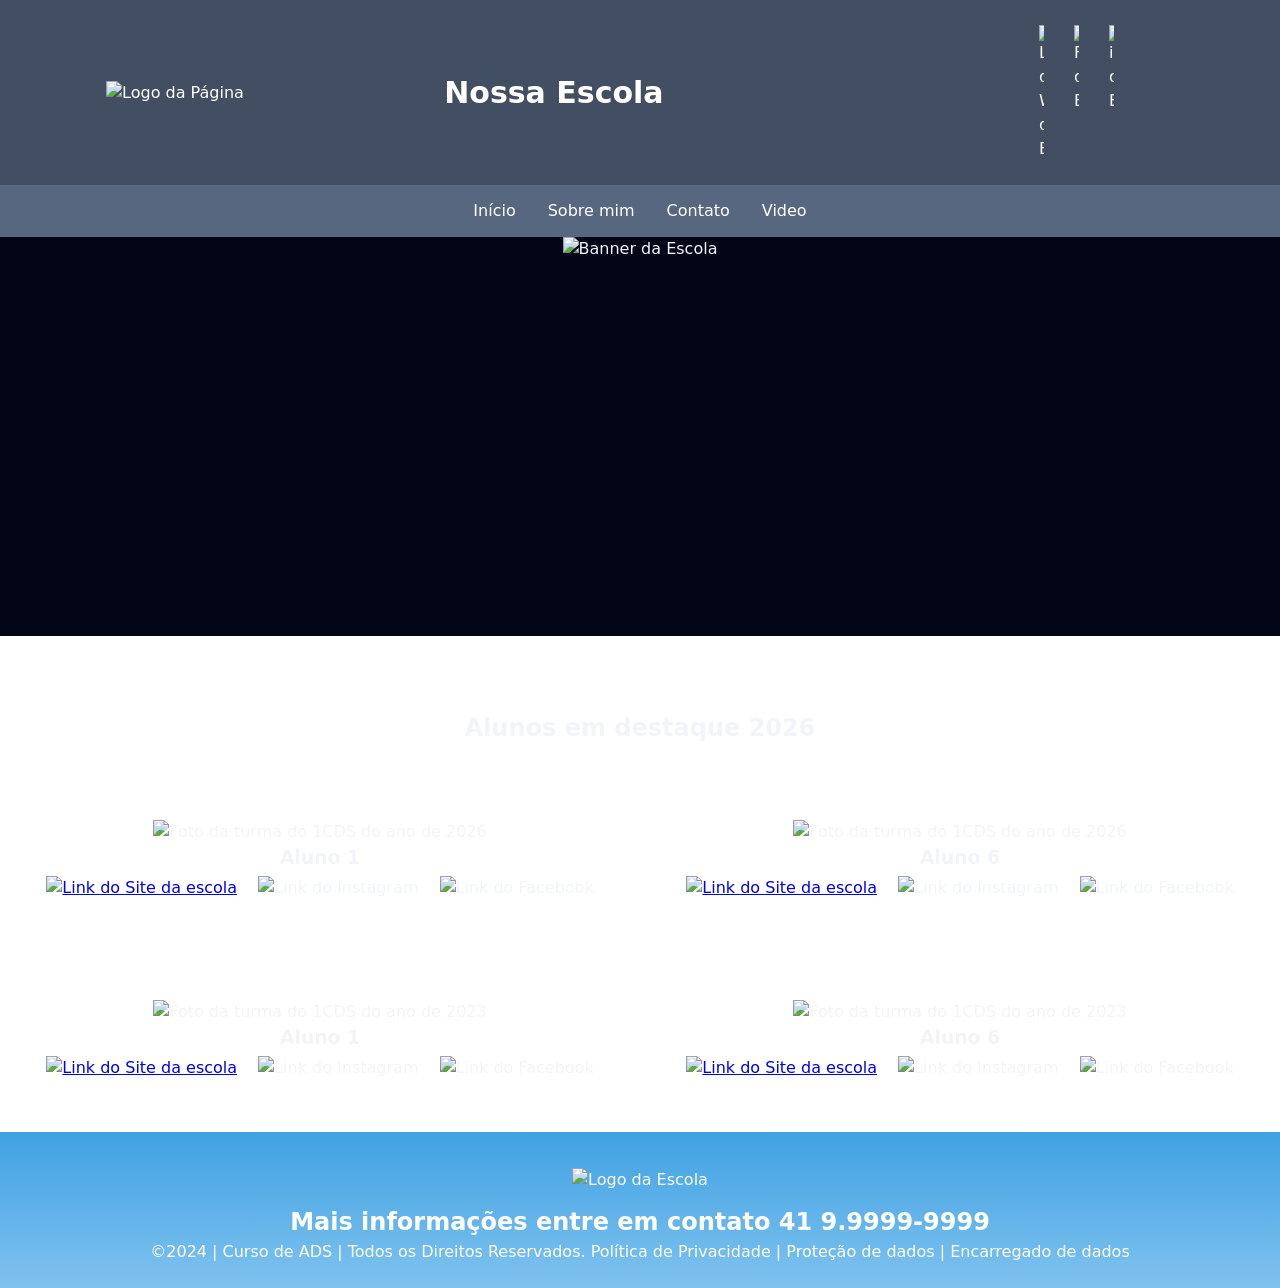
==== index.html @ 48806d90 "." ====
<!DOCTYPE html>
<html lang="pt-br">
<head>
<meta charset="UTF-8">
<meta name="viewport" content="width=device-width, initial-scale=1.0">
<title>Home | Nossa Escola</title>
<link rel="stylesheet" href="style.css">
</head>
<body>
<!--header é a parte do cabeçalho do site, é o topo da página-->
<header class="cabecalho-itens">
<img class="cabecalho_imagem" src="logo_page.png" alt="Logo da Página">
<h1 class="titulo_site">Nossa Escola</h1>
<div class="sociais">
<img class="sociais" src="whatsapp.png" alt="Logo do Whats da Escola">
<img class="sociais" src="facebook.png" alt="Facebook da Escola">
<img class="sociais" src="instagram.png" alt="instagram da Escola">
</div>
</header>

<ul>
  <li><a href="inicio.html">Início</a></li>
  <li><a href="sobremim.html">Sobre mim</a></li>
  <li><a href="contato.html">Contato</a></li>
  <li><a href="video.html">Video</a></li>
</ul>

<!--Seção banner 1 é a parte do paragrafo 1 da página-->
<section class="banner1">
<img class="escola-image" src="banner.png" alt="Banner da Escola">
</section>

<section class="video-escola">
    <iframe width="560" height="315" src="https://www.youtube.com/embed/zv5TlEmaPUI?si=-6LcoN4qK8yr5Gso" title="YouTube video player" frameborder="0" allow="accelerometer; autoplay; clipboard-write; encrypted-media; gyroscope; picture-in-picture; web-share" referrerpolicy="strict-origin-when-cross-origin" allowfullscreen></iframe>
</section>

<!--Seção estudantes é a parte do paragrafo 2 da página -- "Meninos"-->
<!--altere em "src="estudante_menino_1.png" para src"nome da imagem do menino em todos abaixo-->
<!--altere em "src="site_school.png" para src"nome da logo em todos abaixo-->
<!--para aumentar os alunos copie a div no edidor que corresponda desde a foto até os icones abaixo - dúvidas chame o professor-->
<section class="estudante">
<h1 class="estudante_titulo">Alunos em destaque 2026</h1>
<p> </p>
<div class="estudantes_todos">
<div class="estudante-div">
<img class="estudante-imagem" src="estudante_menino_1.png" alt="Foto da turma do 1CDS do ano de 2026">
<h3 class="estudante-nome">Aluno 1</h3>
<a href="https://cursos.alura.com.br/dashboard">
<p> </p>
<img class="estudante-icone" src="site_school.png" alt="Link do Site da escola"></a>
<img class="estudante-icone" src="instagram.png" alt="Link do Instagram">
<img class="estudante-icone" src="facebook.png" alt="Link do Facebook">
</div>

<div class="estudante-div">
<img class="estudante-imagem" src="estudante_menino_1.png" alt="Foto da turma do 1CDS do ano de 2026">
<h3 class="estudante-nome">Aluno 6</h3>
<a href="https://cursos.alura.com.br/dashboard">
<p> </p>
<img class="estudante-icone" src="site_school.png" alt="Link do Site da escola"></a>
<img class="estudante-icone" src="instagram.png" alt="Link do Instagram">
<img class="estudante-icone" src="facebook.png" alt="Link do Facebook">
</div>
</div>
</section>

<!--Seção estudantes é a parte do paragrafo 3 da página -- "Meninas"-->
<!--altere em "src="estudante_menina_1.png" para src"nome da imagem do menina em todas abaixo-->
<!--altere em "src="site_school.png" para src"nome da logo em todos abaixo-->
<section class="estudante">
<div class="estudantes_todos">
<div class="estudante-div">
<img class="estudante-imagem" src="estudante_menina_1.png" alt="Foto da turma do 1CDS do ano de 2023">
<h3 class="estudante-nome">Aluno 1</h3>
<a href="https://cursos.alura.com.br/dashboard">
<p> </p>
<img class="estudante-icone" src="site_school.png" alt="Link do Site da escola"></a>
<img class="estudante-icone" src="instagram.png" alt="Link do Instagram">
<img class="estudante-icone" src="facebook.png" alt="Link do Facebook">
</div>

<div class="estudante-div">
<img class="estudante-imagem" src="estudante_menina_1.png" alt="Foto da turma do 1CDS do ano de 2023">
<h3 class="estudante-nome">Aluno 6</h3>
<a href="https://cursos.alura.com.br/dashboard">
<p> </p>
<img class="estudante-icone" src="site_school.png" alt="Link do Site da escola"></a>
<img class="estudante-icone" src="instagram.png" alt="Link do Instagram">
<img class="estudante-icone" src="facebook.png" alt="Link do Facebook">
</div>
</div>
</section>

<!--Seção rodapé é a parte final da paragrafo 3 da página-->
<footer class="escola">
<img class="logo_rodape" src="logo_nossa_escola.png" alt="Logo da Escola">
<h2 class="escola-título">Mais informações entre em contato<a class="link" href="https://wa.me/5541999999999"> 41 9.9999-9999 </a></h2>
<p></p>
<p>©2024 | Curso de ADS | Todos os Direitos Reservados.
Política de Privacidade | Proteção de dados | Encarregado de dados</p>
<p> </p>
</footer>
</body>
</html>
---- style.css ----
* {
    margin: 0;
    padding: 0;
    box-sizing: border-box;
}

body {
    font-family: "Poppins", sans-serif;
}

header {
    background-color: #424e61;
    color: white;
    width: 100%;
    padding: 20px;
}

.cabecalho-itens {
    max-width: 2980px;
    margin: 0 auto;
    display: flex;
    align-items: center;
    justify-content: center;
}

.cabecalho-imagem {
    width: 200px;
    height: auto;
    display: flex;
    justify-content: flex-start;
    align-items: center;
}

.titulo_site {
    padding: 50px;
    text-align: center;
    width: 50%;
    font-size: 30px;
}

.sociais {
    display: flex;
    justify-content: flex-end;
    width: 25%;
    padding-right: 30px;
}

.sociais img {
    width: 35px;
    height: auto;
}

.banner1 {
    display: flex;
    justify-content: center;
}

.escola-image {
    max-width: 100%;
    height: auto;
}

.neymar-secao {
    background: #fff;
}

.titulo-sobre {
    font-size: clamp(28px, 4vw, 45px);
    font-weight: 800;
    text-align: center;
    color: var(--azul-escuro);
    margin-bottom: 10px;
}

.container-video {
    width: 100%;
    max-width: 900px;
    aspect-ratio: 16 / 9;
    margin: auto;
    border-radius: 16px;
    overflow: hidden;
    background: #111;
    box-shadow: 0 15px 35px rgba(0, 0, 0, 0.15);
}

.neymar-video {
    width: 100%;
    height: 100%;
    border: none;
}

.estudante_titulo {
    padding: 50px;
    text-align: center;
}

.estudante-nome {
    text-align: center;
}

.estudante-imagem {
    width: 120px;
}

.estudante-icone {
    width: 38px;
    padding: 4px 8px;
}

.estudante {
    background-color: #ffffff; 
    padding: 24px 0;
}

.estudante-div {
    text-align: center;
    padding: 24px 0;
}

.estudantes_todos {
    display: flex;
    justify-content: space-around;
}

.escola {
    background-image: linear-gradient(#40A2E3, #7FC2EF);
    color: white;
    display: block;
    justify-content: center;
    padding: 24px 0;
    text-align: center;
}

.escola-titulo {
    padding: 50px;
    text-align: center;
}

.logo_rodape {
    height: 80px;
    padding: 12px 0;
}

.link {
    color: #ffffff;
    text-decoration: none;
}

ul {
    list-style-type: none;
    margin: 0;
    padding: 0;
    background-color: #576780;
    display: flex;
    justify-content: center;
}

ul li a {
    display: block;
    color: white;
    text-align: center;
    padding: 14px 16px;
    text-decoration: none;
}

ul li a:hover {
    background-color: #111111;
}

.video-escola {
    display: flex;
    justify-content: center;
    padding: 30px 20px;
}













/* ============================================================
 NEBULA DEFENDER — style.css
   ============================================================ */
:root {
  --bg: #020617;
  --panel: rgba(15, 23, 42, 0.6);
  --border: #1e293b;
  --border-hover: #64748b;
  --text: #f1f5f9;
  --muted: #94a3b8;
  --dim: #64748b;
  --sky: #38bdf8;
  --violet: #c4b5fd;
  --gold: #fde047;
  --green: #34d399;
  --amber: #fcd34d;
  --rose: #fb7185;
  --mono: ui-monospace, SFMono-Regular, Menlo, Consolas, monospace;
  --sans: system-ui, -apple-system, "Segoe UI", Roboto, sans-serif;
}
* {
  box-sizing: border-box;
}
html,
body {
  margin: 0;
  padding: 0;
}
body {
  min-height: 100vh;
  background: var(--bg);
  color: var(--text);
  font-family: var(--sans);
  line-height: 1.5;
  -webkit-font-smoothing: antialiased;
}
code,
kbd {
  font-family: var(--mono);
}
code {
  color: #fef08a;
}
/* ---------- fundo ---------- */
.bg-glow {
  position: fixed;
  inset: 0;
  pointer-events: none;
  background:
    radial-gradient(ellipse at top, rgba(99, 102, 241, 0.18), transparent 55%),
    radial-gradient(ellipse at bottom right, rgba(219, 39, 119, 0.12), transparent 55%);
  z-index: 0;
}
.topbar,
.layout,
.footer {
  position: relative;
  z-index: 1;
}
/* ---------- topo ---------- */
.topbar {
  border-bottom: 1px solid rgba(30, 41, 59, 0.8);
}
.topbar,
.layout {
  max-width: 1152px;
  margin: 0 auto;
  padding: 16px 24px;
}
.topbar {
  display: flex;
  align-items: center;
  justify-content: space-between;
  gap: 16px;
}
.brand {
  display: flex;
  align-items: center;
  gap: 12px;
}
.brand h1 {
  margin: 0;
  font-size: 18px;
  font-weight: 700;
  letter-spacing: -0.01em;
}
.brand p {
  margin: 0;
  font-size: 12px;
  color: var(--muted);
}
.logo {
  display: grid;
  place-items: center;
  width: 40px;
  height: 40px;
  border-radius: 12px;
  background: linear-gradient(135deg, #38bdf8, #7c3aed);
  box-shadow: 0 10px 25px rgba(139, 92, 246, 0.3);
  color: #fff;
}
.logo svg {
  width: 24px;
  height: 24px;
}
.actions {
  display: flex;
  gap: 8px;
}
/* ---------- botões ---------- */
.btn {
  appearance: none;
  border: 1px solid #334155;
  background: #0f172a;
  color: #cbd5e1;
  font: 600 12px var(--sans);
  padding: 6px 12px;
  border-radius: 6px;
  cursor: pointer;
  transition:
    border-color 0.15s,
    color 0.15s,
    filter 0.15s;
}
.btn:hover:not(:disabled) {
  border-color: var(--border-hover);
  color: #fff;
}
.btn:disabled {
  opacity: 0.4;
  cursor: not-allowed;
}
.btn-primary {
  border: none;
  background: linear-gradient(90deg, #0ea5e9, #7c3aed);
  color: #fff;
  font-weight: 700;
  padding: 7px 18px;
  box-shadow: 0 10px 25px rgba(124, 58, 237, 0.3);
}
.btn-primary:hover:not(:disabled) {
  filter: brightness(1.1);
}
.btn-primary.hidden {
  visibility: hidden;
}
/* ---------- layout ---------- */
.layout {
  display: grid;
  gap: 24px;
  padding-top: 24px;
  padding-bottom: 24px;
}
@media (min-width: 1024px) {
  .layout {
    grid-template-columns: auto 1fr;
  }
}
/* ---------- palco do jogo ---------- */
.stage {
  display: flex;
  flex-direction: column;
  align-items: center;
  gap: 12px;
}
.frame {
  padding: 8px;
  border-radius: 16px;
  border: 1px solid var(--border);
  background: var(--panel);
  box-shadow: 0 25px 50px -12px rgba(30, 27, 75, 0.6);
}
#game {
  display: block;
  width: 100%;
  max-width: 480px;
  height: auto;
  aspect-ratio: 480 / 720;
  border-radius: 12px;
  touch-action: none;
  outline: none;
  cursor: crosshair;
}
@media (min-width: 1024px) {
  #game {
    width: auto;
    height: min(80vh, 720px);
  }
}
.stage-bar {
  width: 100%;
  max-width: 480px;
  display: flex;
  align-items: center;
  justify-content: space-between;
  font-size: 12px;
  color: var(--muted);
}
.status {
  color: var(--text);
}
.status[data-state="playing"] {
  color: var(--green);
}
.status[data-state="paused"] {
  color: var(--amber);
}
.status[data-state="gameover"] {
  color: var(--rose);
}
/* ---------- painel lateral ---------- */
.side {
  display: flex;
  flex-direction: column;
  gap: 16px;
}
.stats {
  display: grid;
  grid-template-columns: repeat(2, 1fr);
  gap: 12px;
}
@media (min-width: 640px) {
  .stats {
    grid-template-columns: repeat(4, 1fr);
  }
}
.stat {
  display: flex;
  flex-direction: column;
  padding: 12px;
  border-radius: 12px;
  border: 1px solid var(--border);
  background: var(--panel);
}
.stat-label {
  font-size: 11px;
  text-transform: uppercase;
  letter-spacing: 0.08em;
  color: var(--dim);
}
.stat-value {
  margin-top: 4px;
  font: 700 20px var(--mono);
  color: #fff;
  white-space: nowrap;
  overflow: hidden;
  text-overflow: ellipsis;
}
.gold {
  color: var(--gold);
}
.violet {
  color: var(--violet);
}
.sky {
  color: var(--sky);
}
.card {
  padding: 16px;
  border-radius: 12px;
  border: 1px solid var(--border);
  background: var(--panel);
}
.card h3 {
  margin: 0 0 12px;
  font-size: 12px;
  font-weight: 600;
  text-transform: uppercase;
  letter-spacing: 0.08em;
  color: var(--muted);
}
.card ul {
  list-style: none;
  margin: 0;
  padding: 0;
  font-size: 14px;
  color: #cbd5e1;
}
.grid-2 {
  display: grid;
  gap: 8px;
}
@media (min-width: 640px) {
  .grid-2 {
    grid-template-columns: 1fr 1fr;
  }
}
kbd {
  display: inline-block;
  padding: 1px 6px;
  border-radius: 4px;
  border: 1px solid #334155;
  background: #1e293b;
  color: #e2e8f0;
  font-size: 11px;
}
.enemies li {
  display: flex;
  align-items: flex-start;
  gap: 8px;
}
.enemies i {
  flex-shrink: 0;
  width: 12px;
  height: 12px;
  margin-top: 5px;
  border-radius: 50%;
  background: var(--c);
  box-shadow: 0 0 10px var(--c);
}
.enemies b {
  color: #f1f5f9;
}
.enemies span {
  color: var(--muted);
}
.powers {
  display: flex;
  flex-wrap: wrap;
  gap: 8px;
}
.powers li {
  display: flex;
  align-items: center;
  gap: 8px;
  padding: 6px 10px;
  border-radius: 8px;
  border: 1px solid var(--border);
  background: rgba(2, 6, 23, 0.6);
}
.powers b {
  display: grid;
  place-items: center;
  width: 24px;
  height: 24px;
  border-radius: 4px;
  background: var(--c);
  color: #020617;
  font: 900 12px var(--mono);
}
.hint {
  margin: 12px 0 0;
  font-size: 12px;
  color: var(--dim);
}
/* ---------- rodapé ---------- */
.footer {
  border-top: 1px solid rgba(30, 41, 59, 0.8);
  padding: 16px;
  text-align: center;
  font-size: 12px;
  color: var(--dim);
}
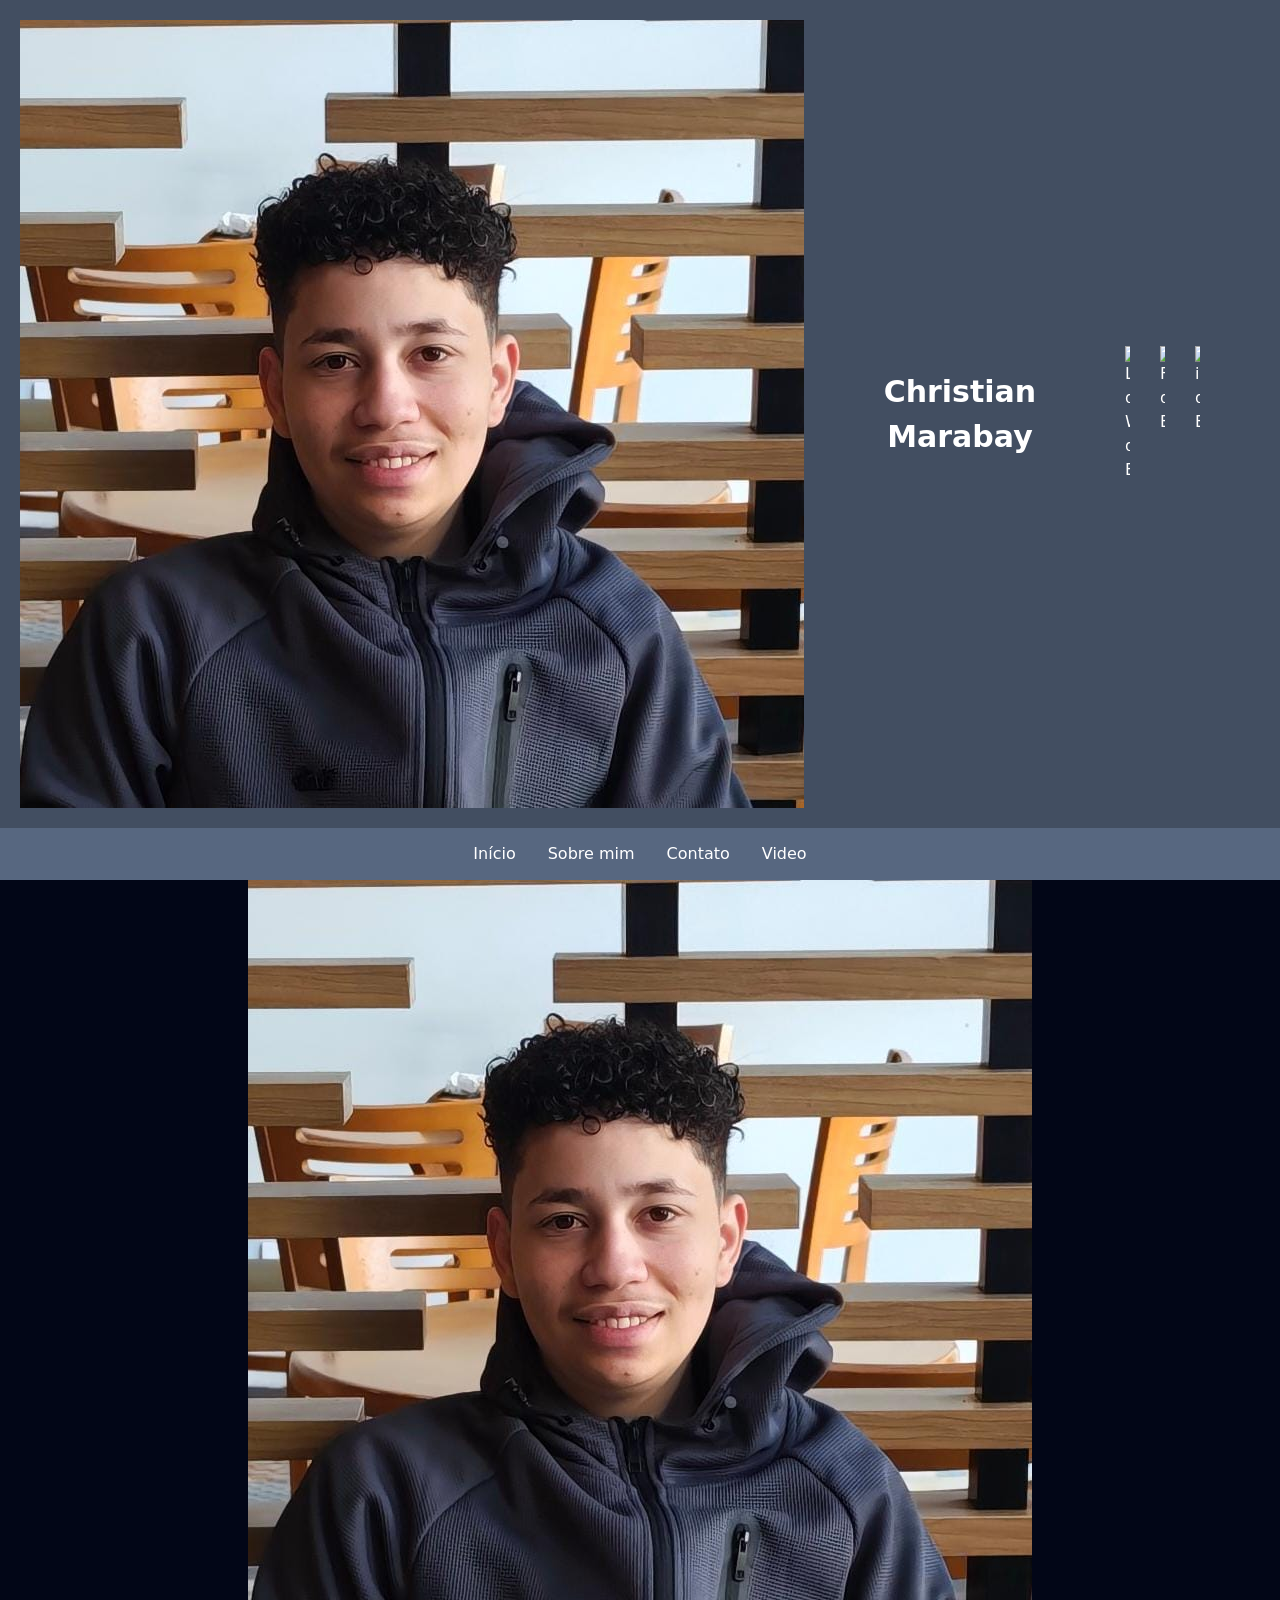
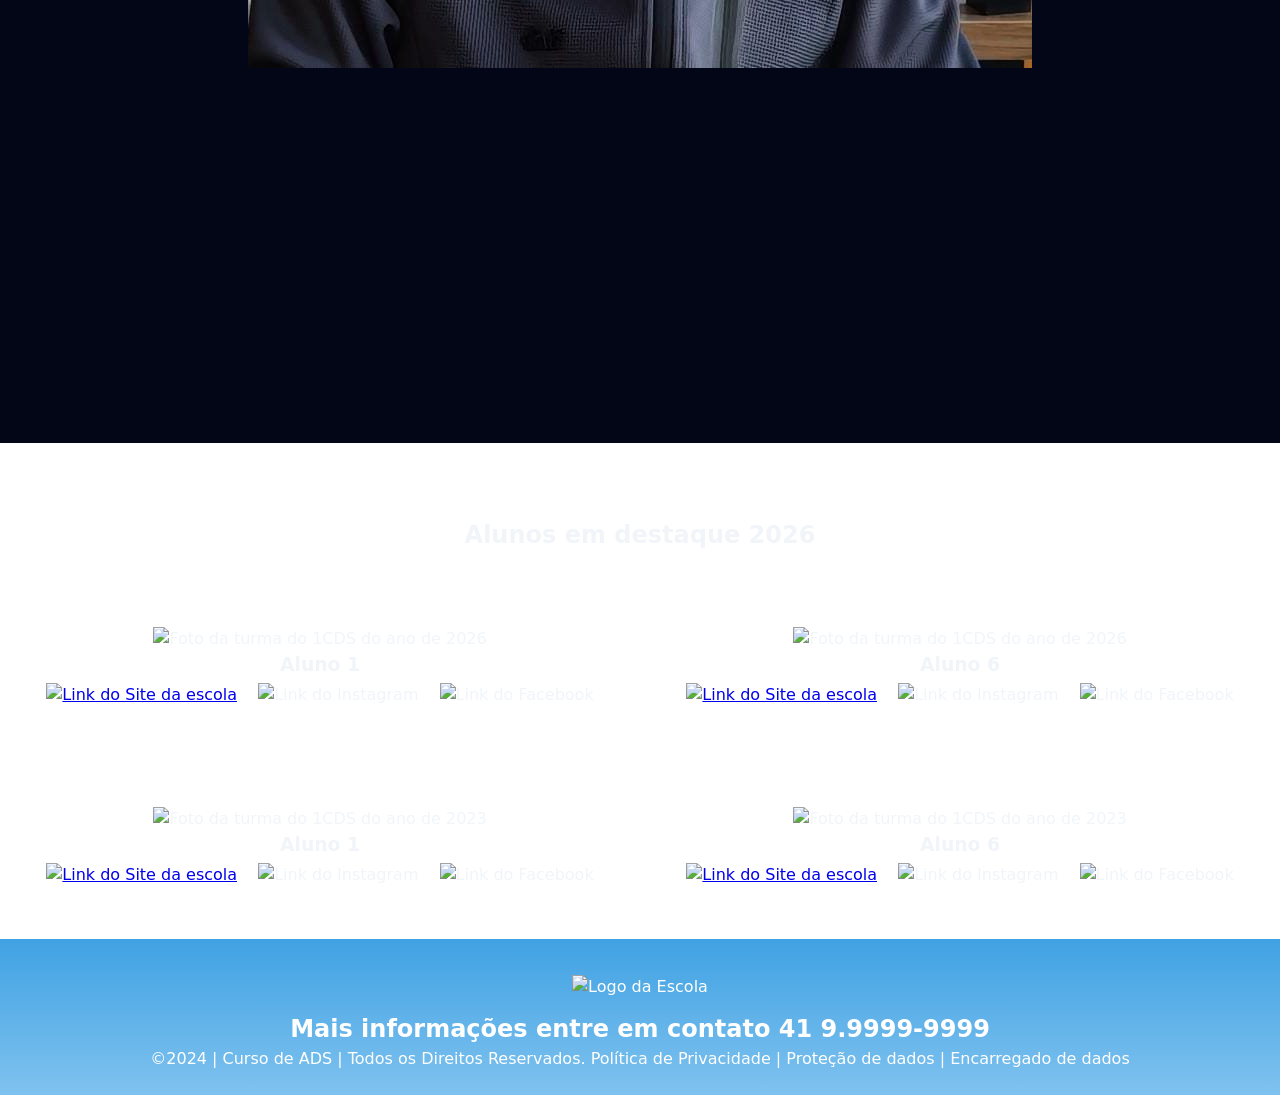
==== commit e9e3d3d0: "." ====
--- a/index.html
+++ b/index.html
@@ -3,14 +3,14 @@
 <head>
 <meta charset="UTF-8">
 <meta name="viewport" content="width=device-width, initial-scale=1.0">
-<title>Home | Nossa Escola</title>
+<title>Christian Marabay</title>
 <link rel="stylesheet" href="style.css">
 </head>
 <body>
 <!--header é a parte do cabeçalho do site, é o topo da página-->
 <header class="cabecalho-itens">
-<img class="cabecalho_imagem" src="logo_page.png" alt="Logo da Página">
-<h1 class="titulo_site">Nossa Escola</h1>
+<img class="cabecalho_imagem" src="logocris.jpg" alt="Logo da Página">
+<h1 class="titulo_site">Christian Marabay</h1>
 <div class="sociais">
 <img class="sociais" src="whatsapp.png" alt="Logo do Whats da Escola">
 <img class="sociais" src="facebook.png" alt="Facebook da Escola">
@@ -27,7 +27,7 @@
 
 <!--Seção banner 1 é a parte do paragrafo 1 da página-->
 <section class="banner1">
-<img class="escola-image" src="banner.png" alt="Banner da Escola">
+<img class="escola-image" src="logocris.jpg" alt="Banner da Escola">
 </section>
 
 <section class="video-escola">
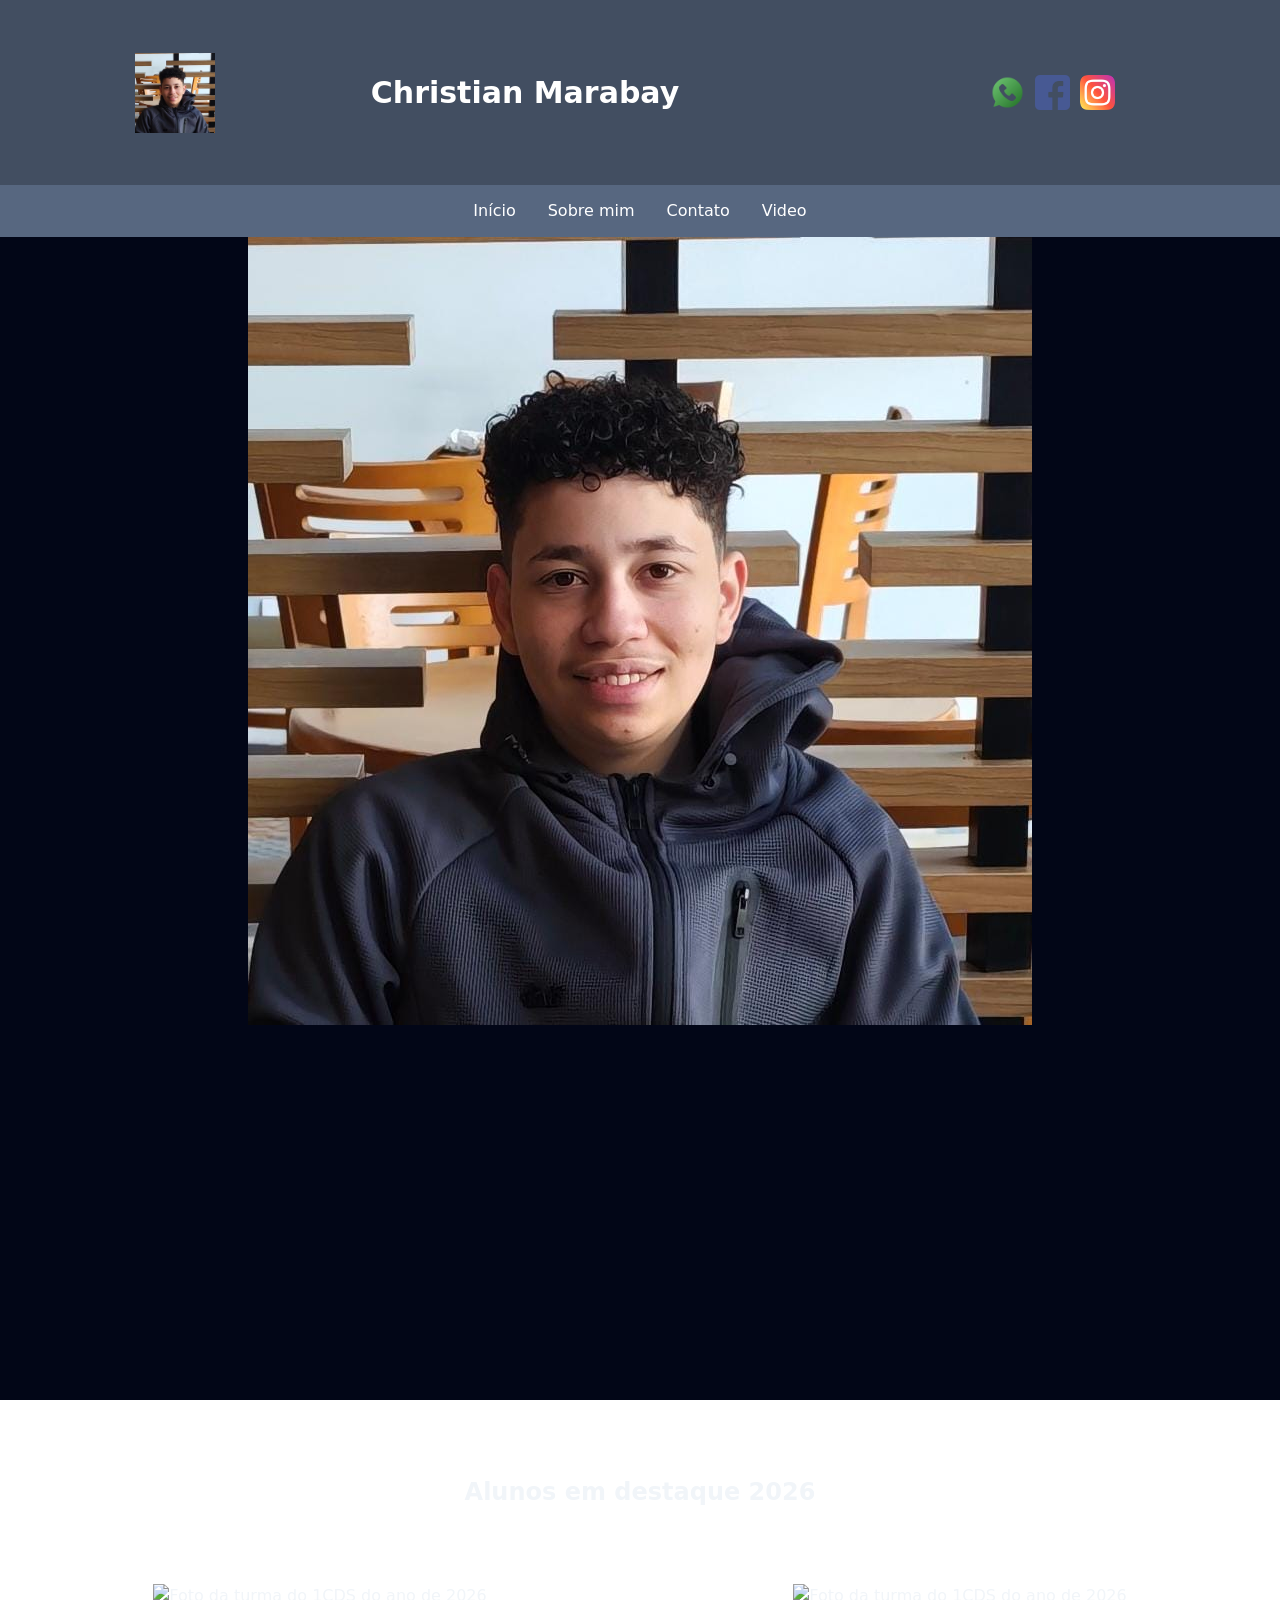
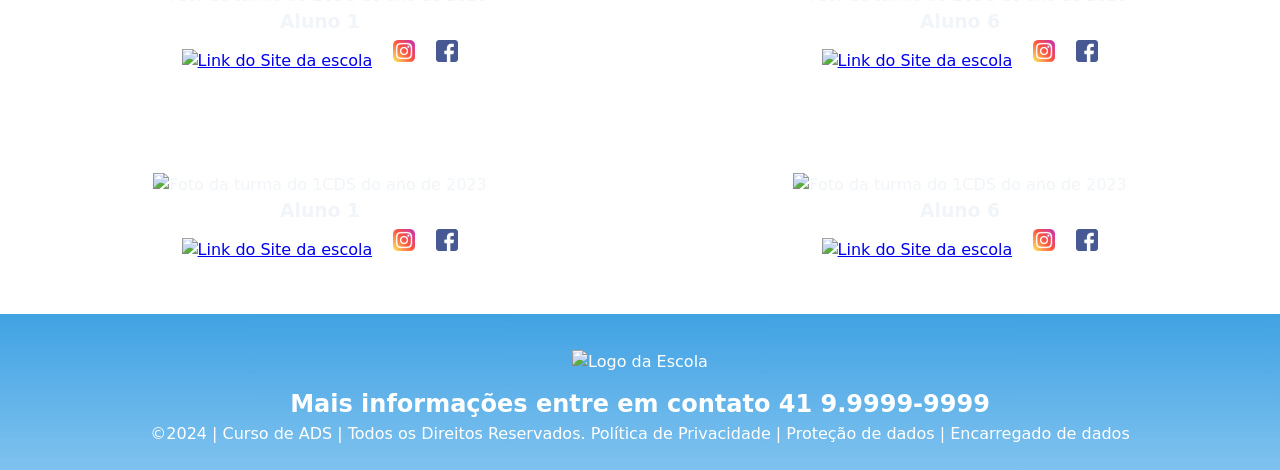
==== commit 8b9e8677: "." ====
--- a/index.html
+++ b/index.html
@@ -12,9 +12,9 @@
 <img class="cabecalho_imagem" src="logocris.jpg" alt="Logo da Página">
 <h1 class="titulo_site">Christian Marabay</h1>
 <div class="sociais">
-<img class="sociais" src="whatsapp.png" alt="Logo do Whats da Escola">
-<img class="sociais" src="facebook.png" alt="Facebook da Escola">
-<img class="sociais" src="instagram.png" alt="instagram da Escola">
+<img class="sociais-icone" src="whatsapp.png" alt="Logo do Whats da Escola">
+<img class="sociais-icone" src="facebook.png" alt="Facebook da Escola">
+<img class="sociais-icone" src="instagram.png" alt="Instagram da Escola">
 </div>
 </header>
 
--- a/style.css
+++ b/style.css
@@ -23,12 +23,11 @@
     justify-content: center;
 }
 
-.cabecalho-imagem {
-    width: 200px;
-    height: auto;
-    display: flex;
-    justify-content: flex-start;
-    align-items: center;
+.cabecalho_imagem {
+    width: 80px;
+    height: 80px;
+    object-fit: contain;
+    display: block;
 }
 
 .titulo_site {
@@ -41,6 +40,8 @@
 .sociais {
     display: flex;
     justify-content: flex-end;
+    align-items: center;
+    gap: 10px;
     width: 25%;
     padding-right: 30px;
 }
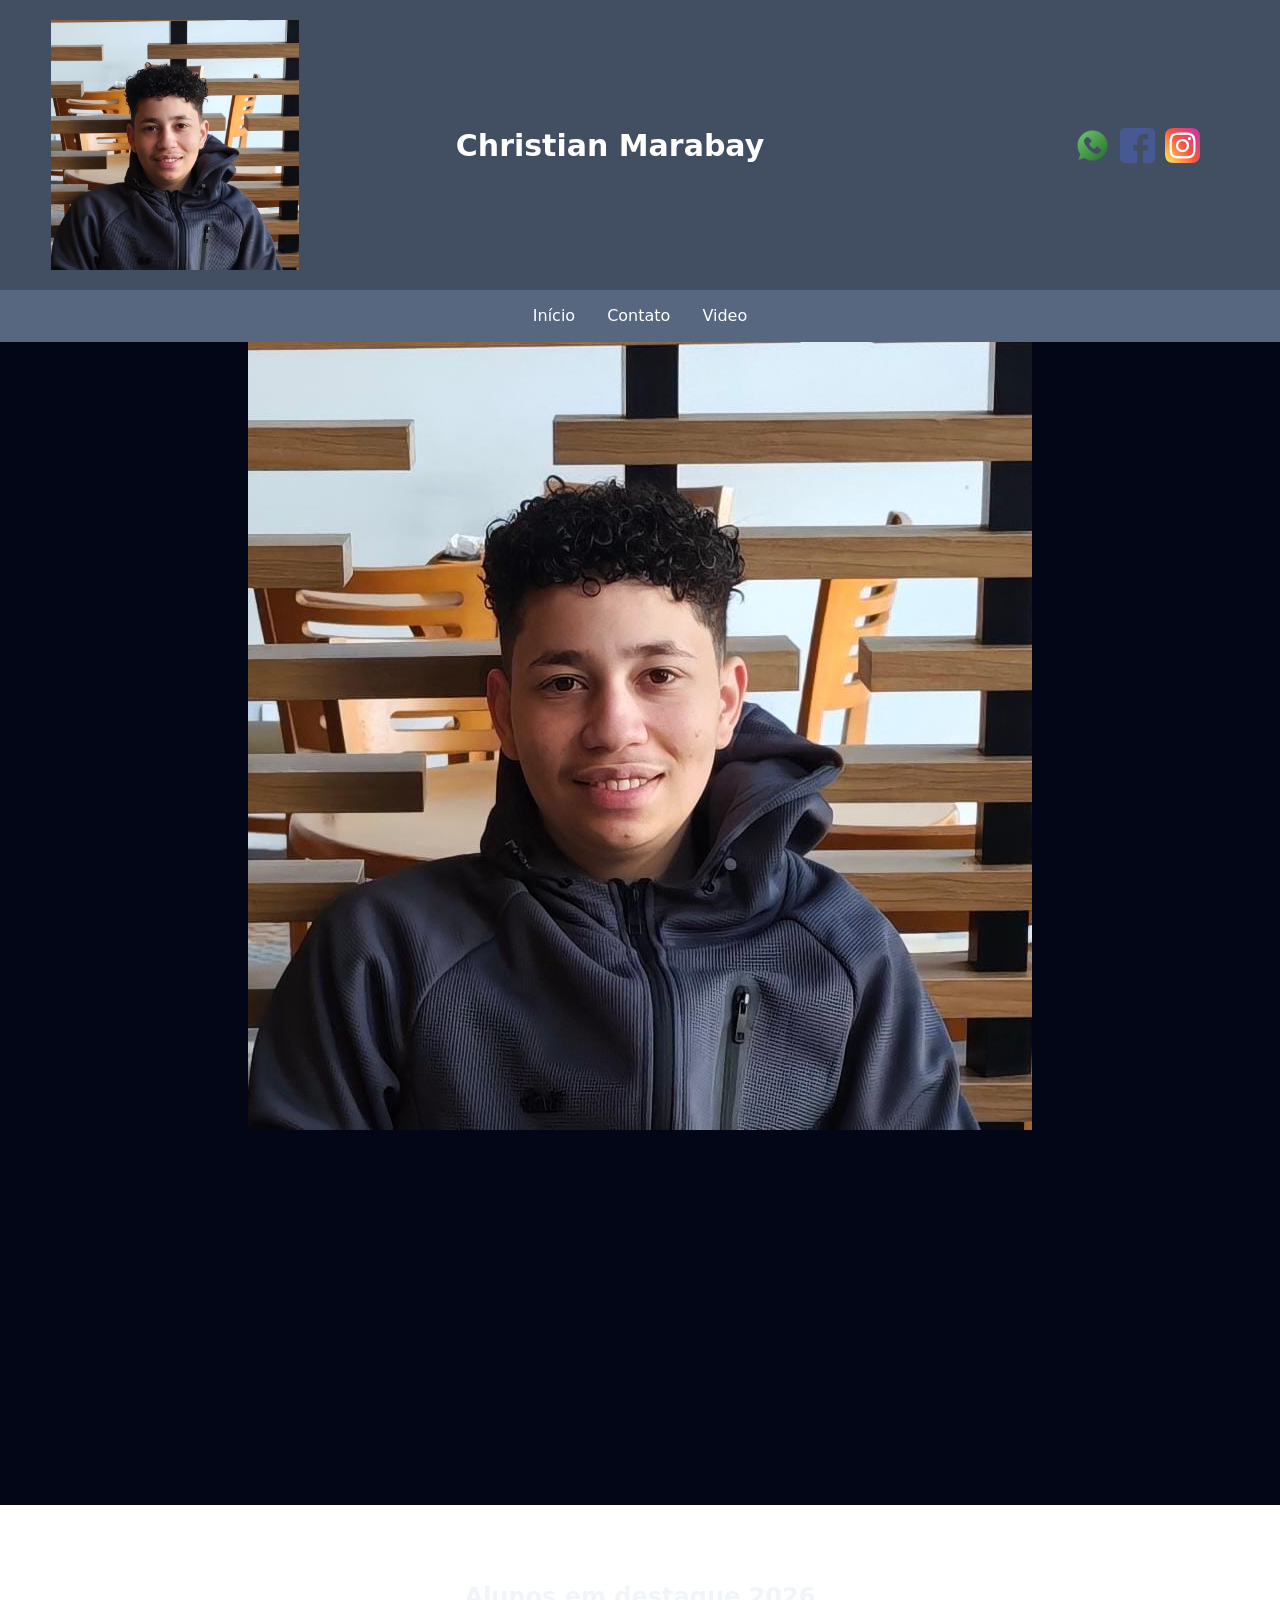
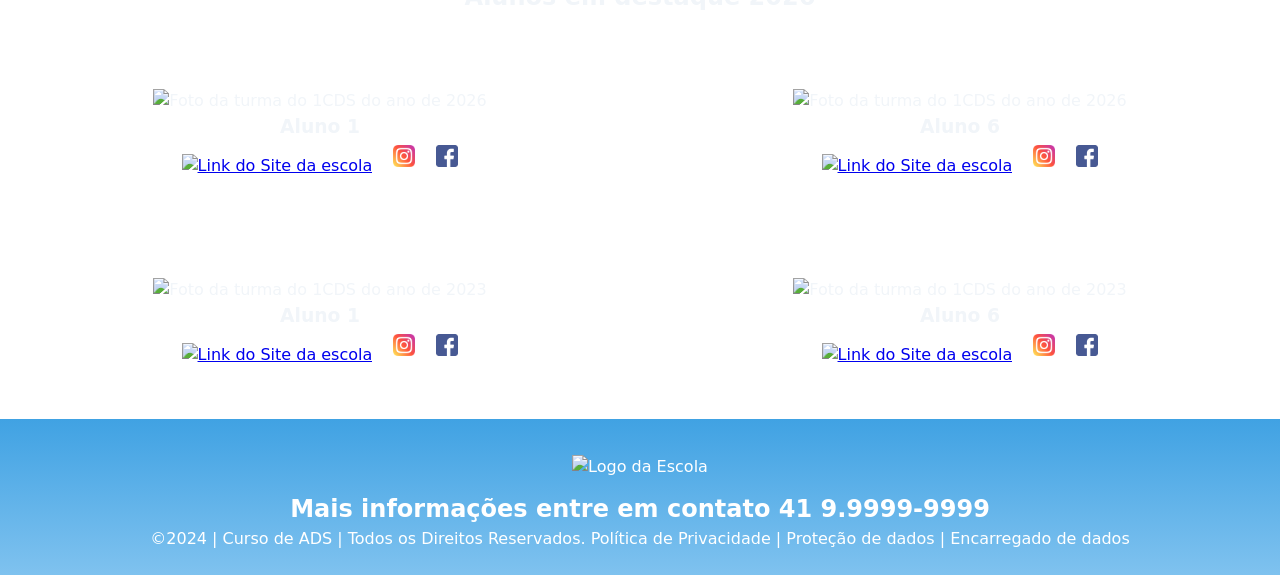
==== commit d05f8bb3: "." ====
--- a/index.html
+++ b/index.html
@@ -20,7 +20,6 @@
 
 <ul>
   <li><a href="inicio.html">Início</a></li>
-  <li><a href="sobremim.html">Sobre mim</a></li>
   <li><a href="contato.html">Contato</a></li>
   <li><a href="video.html">Video</a></li>
 </ul>
--- a/style.css
+++ b/style.css
@@ -24,8 +24,8 @@
 }
 
 .cabecalho_imagem {
-    width: 80px;
-    height: 80px;
+    width: 250px;
+    height: 250px;
     object-fit: contain;
     display: block;
 }
@@ -538,4 +538,10 @@
   text-align: center;
   font-size: 12px;
   color: var(--dim);
+}
+
+header .cabecalho_imagem {
+    width: 250px;
+    height: 250px;
+    object-fit: contain;
 }
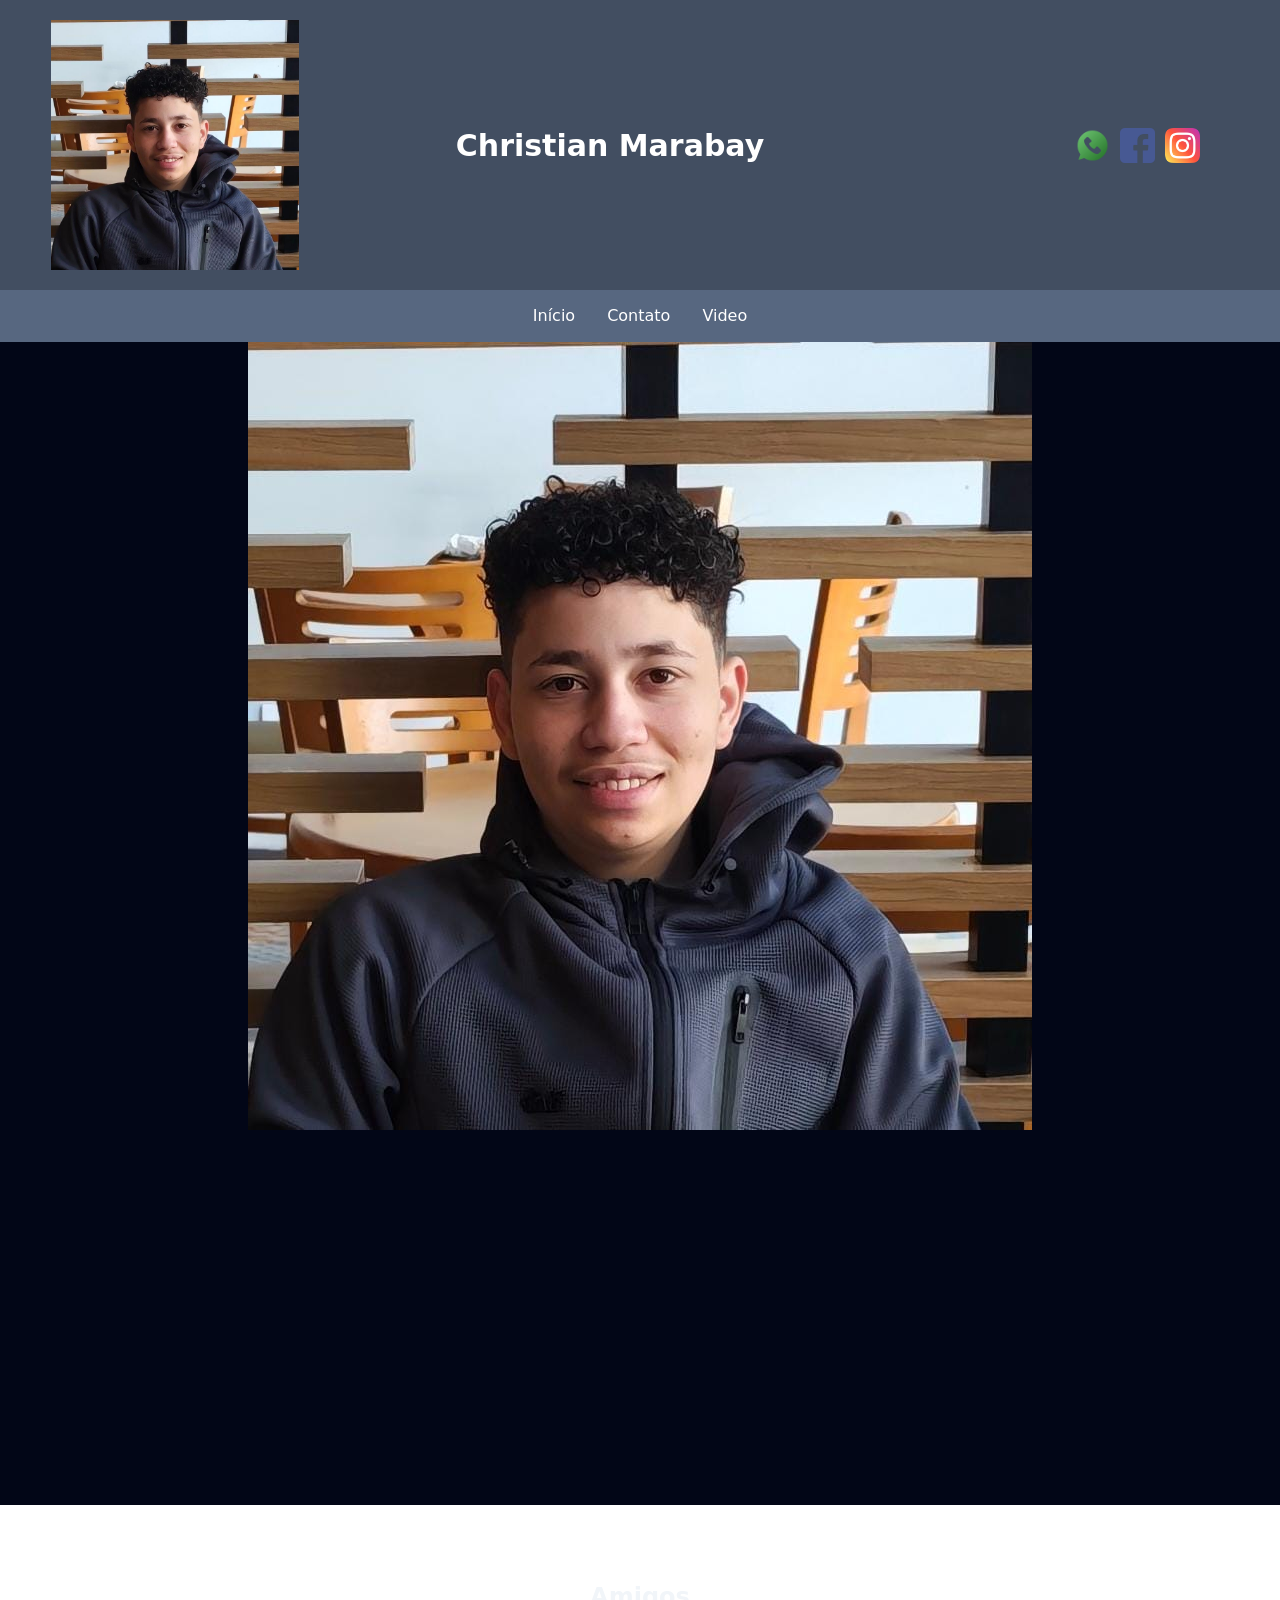
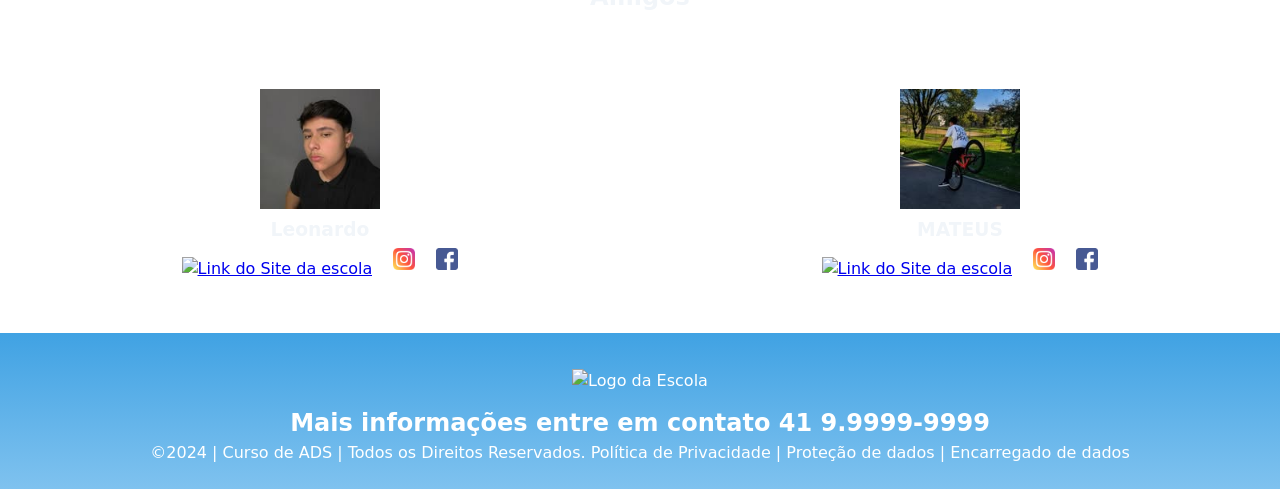
==== commit f7d9dabe: "." ====
--- a/index.html
+++ b/index.html
@@ -38,12 +38,12 @@
 <!--altere em "src="site_school.png" para src"nome da logo em todos abaixo-->
 <!--para aumentar os alunos copie a div no edidor que corresponda desde a foto até os icones abaixo - dúvidas chame o professor-->
 <section class="estudante">
-<h1 class="estudante_titulo">Alunos em destaque 2026</h1>
+<h1 class="estudante_titulo">Amigos</h1>
 <p> </p>
 <div class="estudantes_todos">
 <div class="estudante-div">
-<img class="estudante-imagem" src="estudante_menino_1.png" alt="Foto da turma do 1CDS do ano de 2026">
-<h3 class="estudante-nome">Aluno 1</h3>
+<img class="estudante-imagem" src="leo].jpg" alt="Leonardo">
+<h3 class="estudante-nome">Leonardo</h3>
 <a href="https://cursos.alura.com.br/dashboard">
 <p> </p>
 <img class="estudante-icone" src="site_school.png" alt="Link do Site da escola"></a>
@@ -52,35 +52,8 @@
 </div>
 
 <div class="estudante-div">
-<img class="estudante-imagem" src="estudante_menino_1.png" alt="Foto da turma do 1CDS do ano de 2026">
-<h3 class="estudante-nome">Aluno 6</h3>
-<a href="https://cursos.alura.com.br/dashboard">
-<p> </p>
-<img class="estudante-icone" src="site_school.png" alt="Link do Site da escola"></a>
-<img class="estudante-icone" src="instagram.png" alt="Link do Instagram">
-<img class="estudante-icone" src="facebook.png" alt="Link do Facebook">
-</div>
-</div>
-</section>
-
-<!--Seção estudantes é a parte do paragrafo 3 da página -- "Meninas"-->
-<!--altere em "src="estudante_menina_1.png" para src"nome da imagem do menina em todas abaixo-->
-<!--altere em "src="site_school.png" para src"nome da logo em todos abaixo-->
-<section class="estudante">
-<div class="estudantes_todos">
-<div class="estudante-div">
-<img class="estudante-imagem" src="estudante_menina_1.png" alt="Foto da turma do 1CDS do ano de 2023">
-<h3 class="estudante-nome">Aluno 1</h3>
-<a href="https://cursos.alura.com.br/dashboard">
-<p> </p>
-<img class="estudante-icone" src="site_school.png" alt="Link do Site da escola"></a>
-<img class="estudante-icone" src="instagram.png" alt="Link do Instagram">
-<img class="estudante-icone" src="facebook.png" alt="Link do Facebook">
-</div>
-
-<div class="estudante-div">
-<img class="estudante-imagem" src="estudante_menina_1.png" alt="Foto da turma do 1CDS do ano de 2023">
-<h3 class="estudante-nome">Aluno 6</h3>
+<img class="estudante-imagem" src="022.jpg" alt="MATEUS">
+<h3 class="estudante-nome">MATEUS</h3>
 <a href="https://cursos.alura.com.br/dashboard">
 <p> </p>
 <img class="estudante-icone" src="site_school.png" alt="Link do Site da escola"></a>
--- a/style.css
+++ b/style.css
@@ -135,6 +135,7 @@
 .escola-titulo {
     padding: 50px;
     text-align: center;
+    color: black;
 }
 
 .logo_rodape {
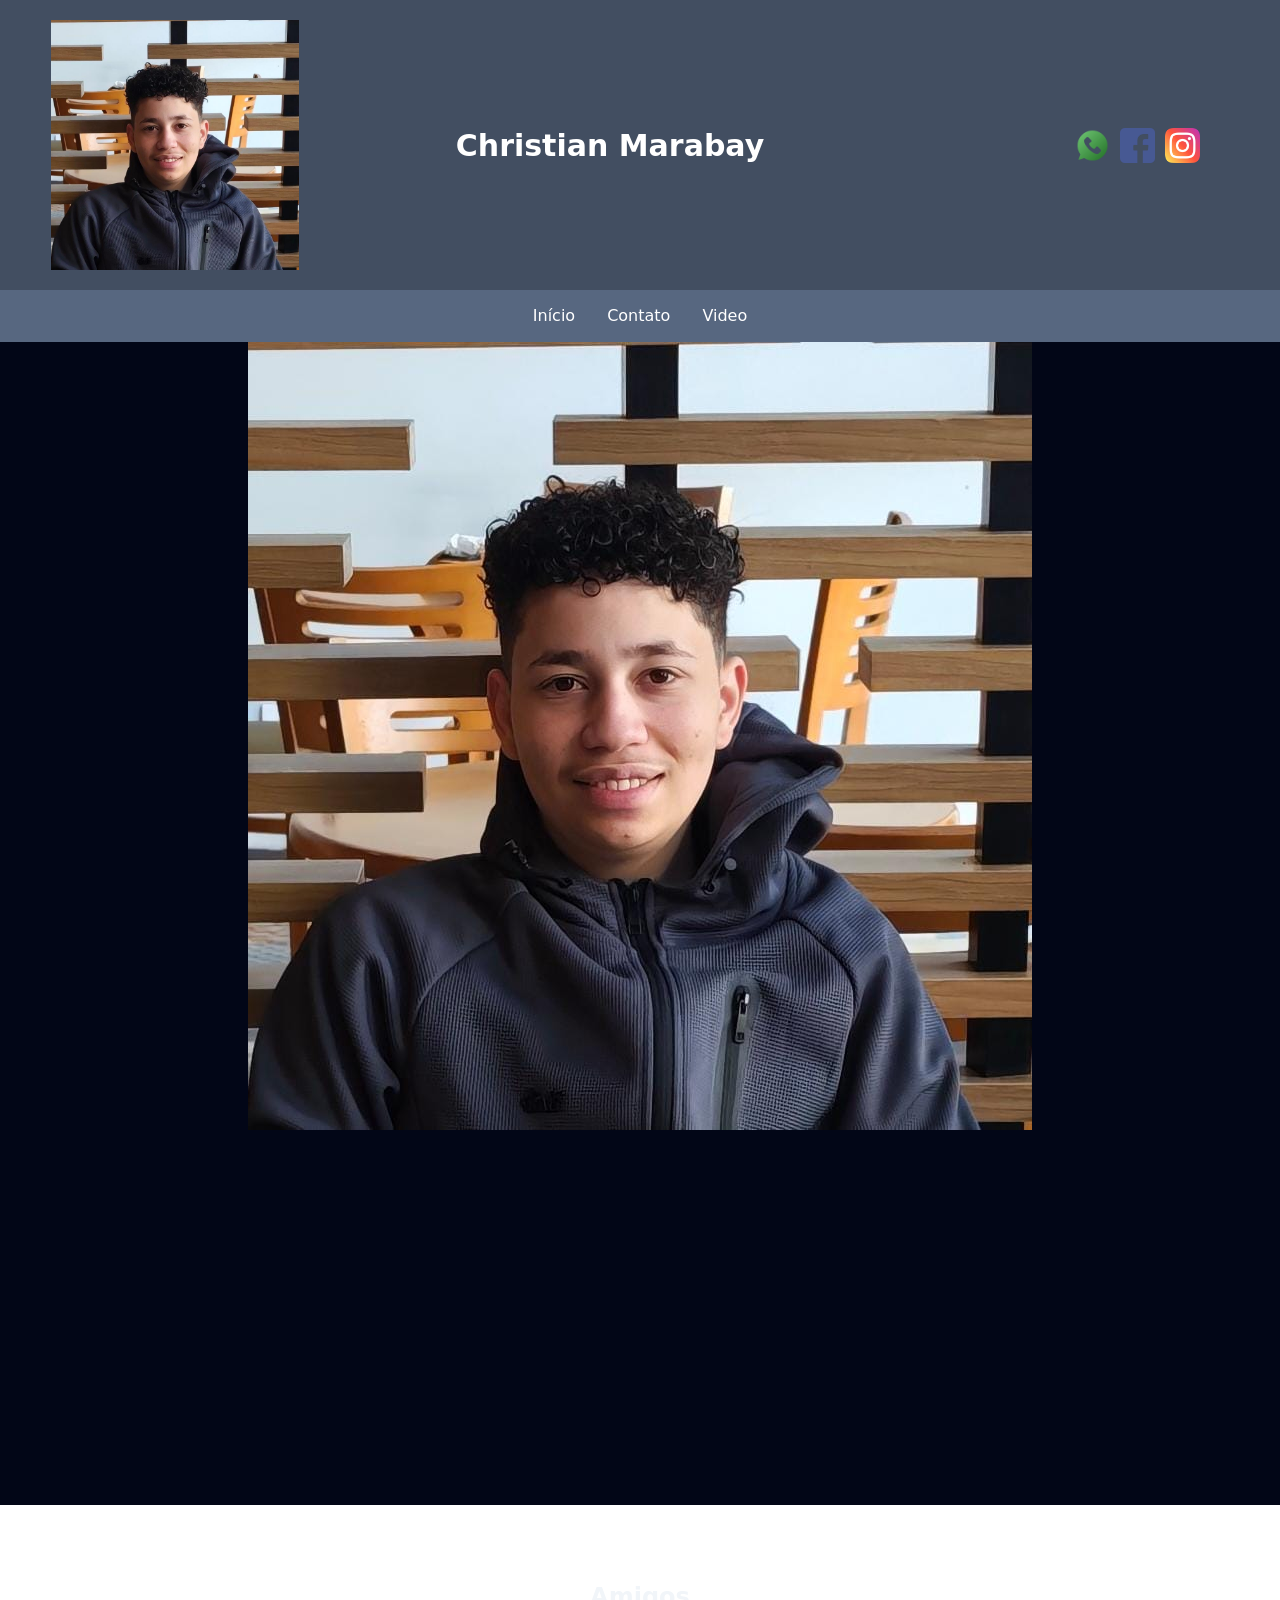
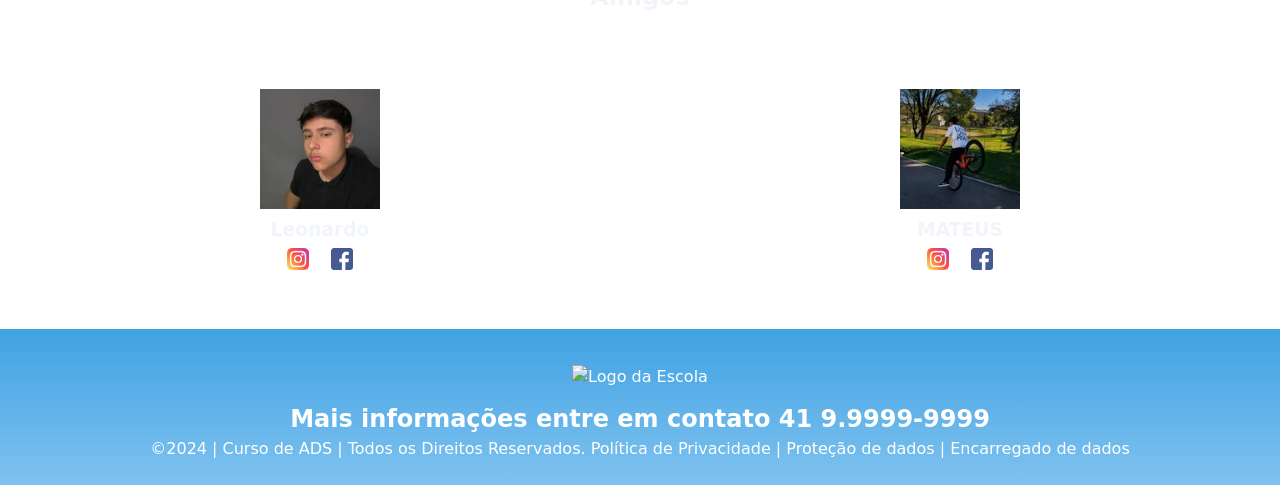
==== commit 5e0f5833: "." ====
--- a/index.html
+++ b/index.html
@@ -39,14 +39,12 @@
 <!--para aumentar os alunos copie a div no edidor que corresponda desde a foto até os icones abaixo - dúvidas chame o professor-->
 <section class="estudante">
 <h1 class="estudante_titulo">Amigos</h1>
-<p> </p>
+
 <div class="estudantes_todos">
 <div class="estudante-div">
 <img class="estudante-imagem" src="leo].jpg" alt="Leonardo">
 <h3 class="estudante-nome">Leonardo</h3>
-<a href="https://cursos.alura.com.br/dashboard">
-<p> </p>
-<img class="estudante-icone" src="site_school.png" alt="Link do Site da escola"></a>
+
 <img class="estudante-icone" src="instagram.png" alt="Link do Instagram">
 <img class="estudante-icone" src="facebook.png" alt="Link do Facebook">
 </div>
@@ -54,9 +52,7 @@
 <div class="estudante-div">
 <img class="estudante-imagem" src="022.jpg" alt="MATEUS">
 <h3 class="estudante-nome">MATEUS</h3>
-<a href="https://cursos.alura.com.br/dashboard">
-<p> </p>
-<img class="estudante-icone" src="site_school.png" alt="Link do Site da escola"></a>
+
 <img class="estudante-icone" src="instagram.png" alt="Link do Instagram">
 <img class="estudante-icone" src="facebook.png" alt="Link do Facebook">
 </div>
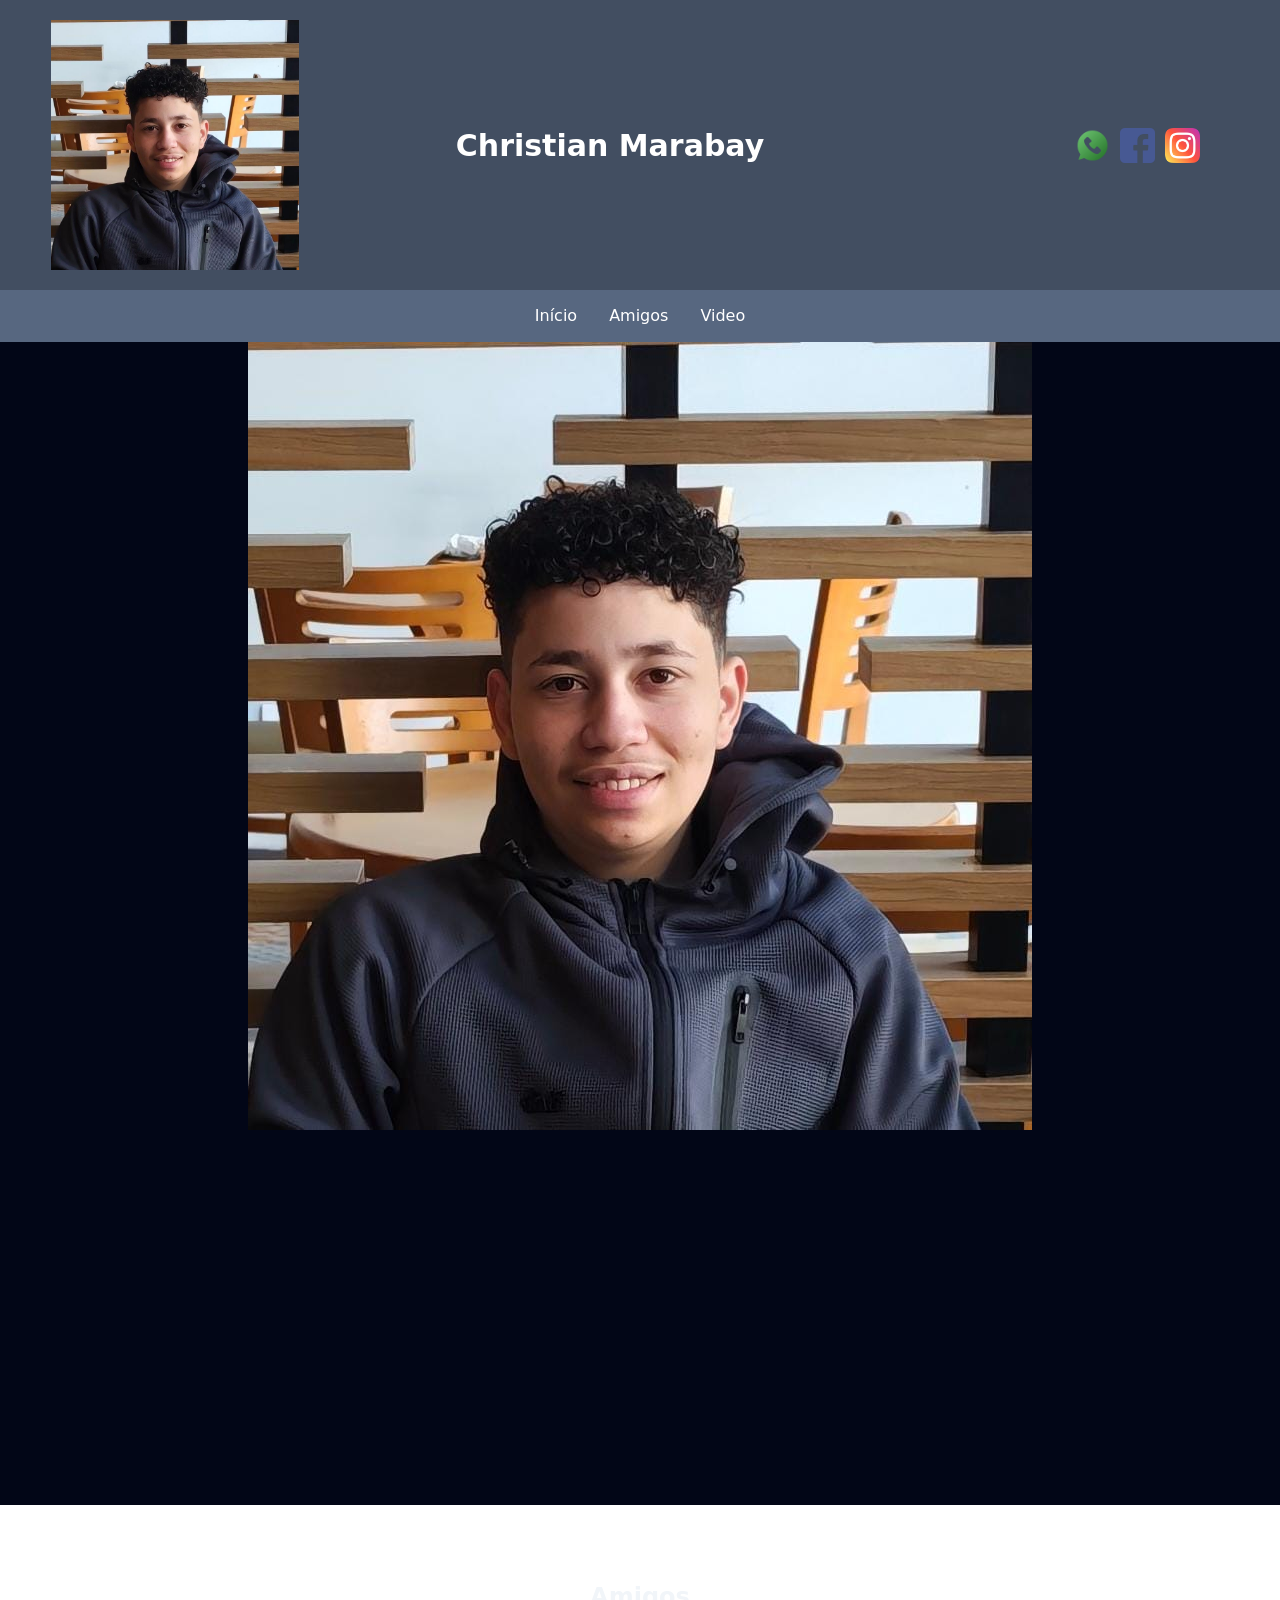
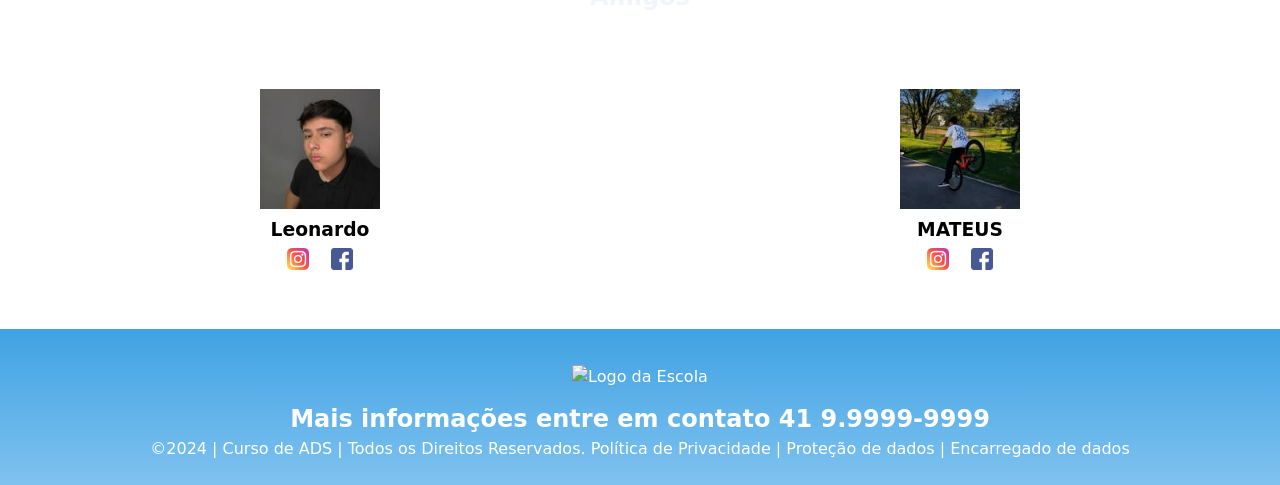
==== commit 1b21f2cf: "," ====
--- a/index.html
+++ b/index.html
@@ -20,7 +20,7 @@
 
 <ul>
   <li><a href="inicio.html">Início</a></li>
-  <li><a href="contato.html">Contato</a></li>
+  <li><a href="amigos.html">Amigos</a></li>
   <li><a href="video.html">Video</a></li>
 </ul>
 
--- a/style.css
+++ b/style.css
@@ -97,6 +97,7 @@
 
 .estudante-nome {
     text-align: center;
+    color: black;
 }
 
 .estudante-imagem {
